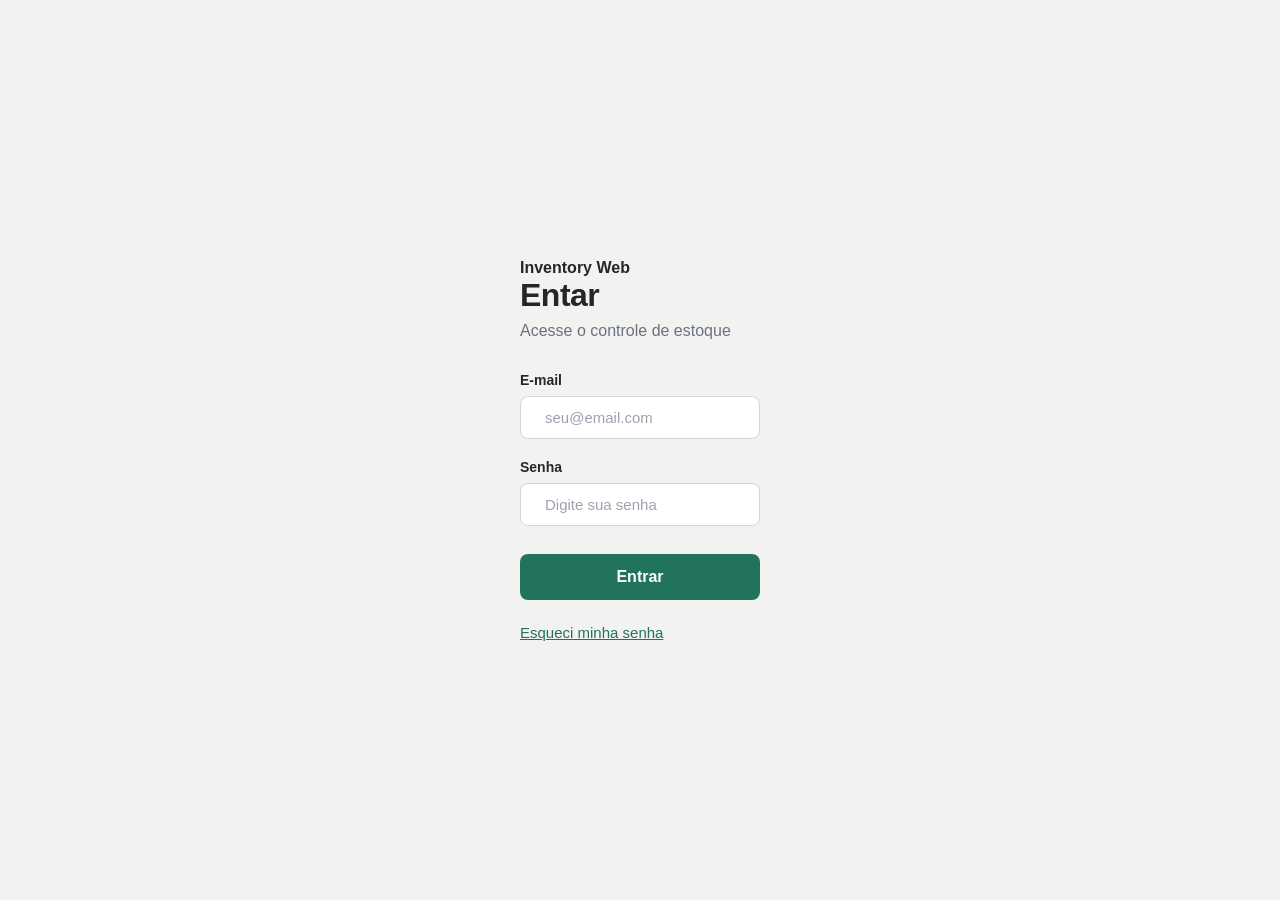
==== index.html @ 00057df6 "feat: Initial commit" ====
<!DOCTYPE html>
<html lang="pt-BR">
<head>
    <meta charset="UTF-8">
    <meta name="viewport" content="width=device-width, initial-scale=1.0">
    <title>Login - Inventory</title>

    <link rel="stylesheet" href="css/style.css">
</head>
<body>
    <main>

        <section class="login-container">
            
            <header>
                <span class="brand-title">Inventory Web</span>
                <h1 class="main-heading">Entar</h1>
                <p class="subtitle">Acesse o controle de estoque</p>
            </header>

            <form action="#" method="post">
                <div class="form-group">
                    <label for="email">E-mail</label>
                    <input 
                        type="email" 
                        id="email"
                        name="email"
                        placeholder="seu@email.com"
                        autocomplete="email"
                        required
                        > 
                </div>

                <div class="form-group">
                    <label for="senha">Senha</label>
                    <input 
                        type="text" 
                        id=""
                        name=""
                        placeholder="Digite sua senha"
                        autocomplete="current-password"
                        required 
                    >
                </div>

                <button type="submit" class="btn-submit">Entrar</button>

                <div>
                    <a href="#" class="forgot-link">Esqueci minha senha</a>
                </div>
            </form>
        </section>
    </main>
</body>
</html>
---- css/style.css ----
/* Configurações globais e de fonte */
* {
    box-sizing: border-box;
    margin: 0;
    padding: 0;
    font-family: -apple-system, BlinkMacSystemFont, 'Segoe UI', Roboto, 'Helvetica', Arial, sans-serif;
}

/* Fundo suave off-white / bege da imagem */
body {
    background-color: #F2F2F0;
    min-height: 100vh;
    display: flex;
    justify-content: center;
    align-items: center;
    padding: 20px;
    color: #262626;
    margin: 0;
}

/* Container central com largura fixa */
.login-container {
    width: 100%;
    max-width: 400px;
}

/* Título da marca top */
.brand-title {
    font-size: 16px;
    font-weight: 700;
    color: #262626;
    margin-bottom: 24px;
}

/* Cabeçalho "Entrar" */
.main-heading {
    font-size: 32px;
    font-weight: 700;
    color: #262626;
    margin-bottom: 8px;
    letter-spacing: -0.5px;
}

/* Subtítulo */
.subtitle {
    font-size: 16px;
    color: #6b7280;
    margin-bottom: 32px;
}

/* Agrupamento dos campos do formulário */
.form-group {
    margin-bottom: 20px;
}

/* Rótulos de entrada */
.form-group label {
    display: block;
    font-size: 14px;
    font-weight: 600;
    color: #262626;
    margin-bottom: 8px;
}

/* Estilização das caixas de texto */
.form-group input {
    width: 100%;
    padding: 12px 24px;
    font-size: 15px;
    background-color: #ffffff;
    border: 1px solid #d1d5db;
    border-radius: 8px;
    outline: none;
    color: #262626;
    transition: border-color 0.2s ease, box-shadow 0.2s ease;
}

.form-group input::placeholder {
    color: #9ca3af;
}

.form-group input:focus {
    border-color: #22735C;
    box-shadow: 0 0 0 3px rgba(31, 110, 89, 0.15);
}

/* Botão de Entrar verde escuro / teal */
.btn-submit {
    width: 100%;
    background-color: #22735C;
    color: #ffffff;
    font-size: 16px;
    font-weight: 600;
    padding: 14px;
    border: none;
    border-radius: 8px;
    cursor: pointer;
    margin-top: 8px;
    margin-bottom: 24px;
    transition: background-color 0.2s ease;
}

.btn-submit:hover {
    background-color: #185847;
}

/* Link de recuperação de senha */
.forgot-link {
    display: inline-block;
    color: #22735C;
    font-size: 15px;
    text-decoration: underline;
    transition: color 0.2s ease;
}

.forgot-link:hover {
    color: #185847;
}
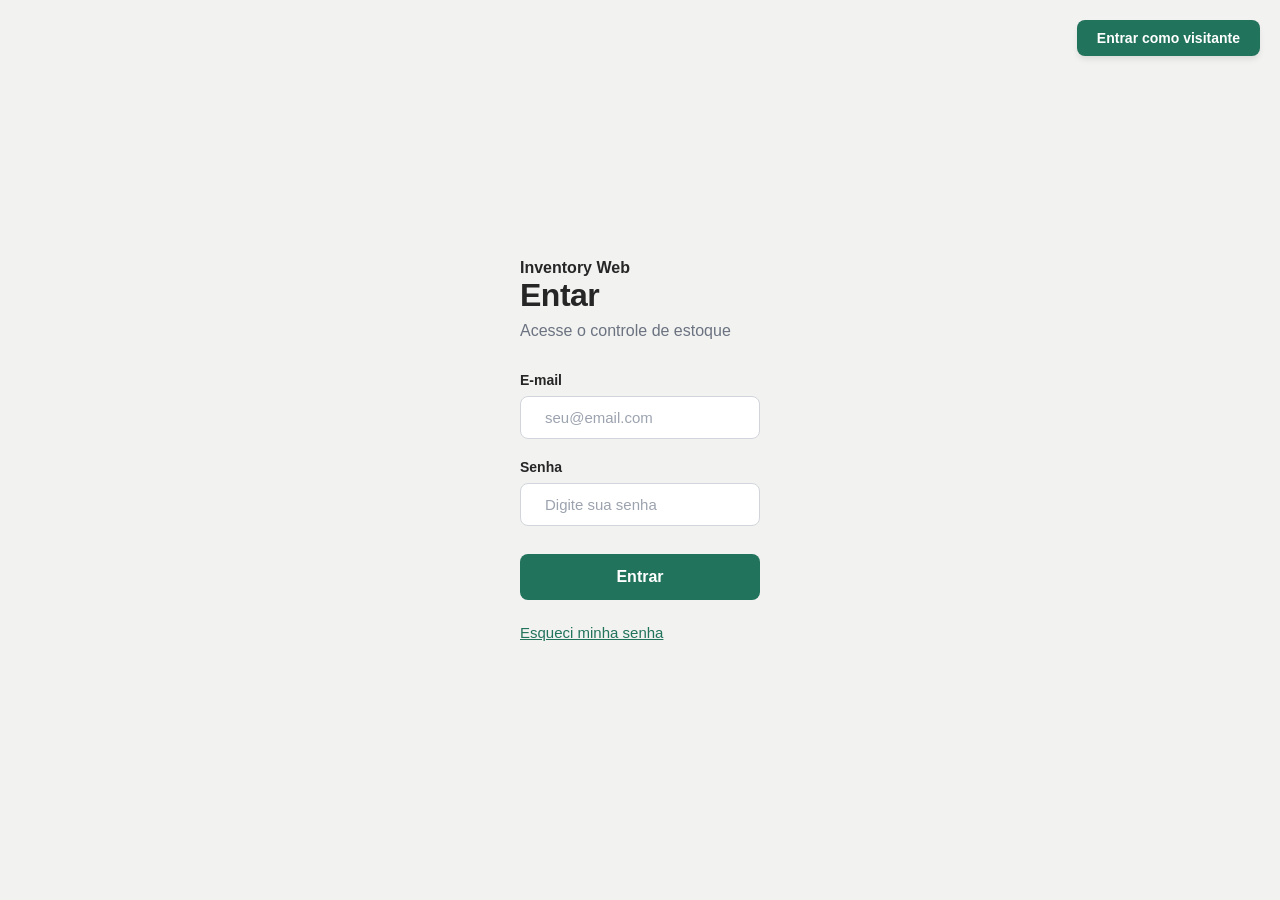
==== commit d48d660a: "feat: new button visitor" ====
--- a/index.html
+++ b/index.html
@@ -4,7 +4,7 @@
     <meta charset="UTF-8">
     <meta name="viewport" content="width=device-width, initial-scale=1.0">
     <title>Login - Inventory</title>
-
+    <link rel="shortcut icon" href="assets/images/favicon.svg" type="image/x-icon">
     <link rel="stylesheet" href="css/style.css">
 </head>
 <body>
@@ -48,6 +48,10 @@
                 <div>
                     <a href="#" class="forgot-link">Esqueci minha senha</a>
                 </div>
+
+                <div class="visitor-container">
+                    <a href="pages/home.html" class="btn-visitor">Entrar como visitante</a>
+                </div>
             </form>
         </section>
     </main>
--- a/css/style.css
+++ b/css/style.css
@@ -102,6 +102,7 @@
 
 .btn-submit:hover {
     background-color: #185847;
+    transform: translateY(-2px);
 }
 
 /* Link de recuperação de senha */
@@ -115,4 +116,36 @@
 
 .forgot-link:hover {
     color: #185847;
+}
+
+/* Botao temporario de visitante */
+
+.visitor-container {
+    position: absolute;
+    top: 20px;
+    right: 20px;
+    z-index: 1000;
+}
+
+.btn-visitor {
+    display: inline-block;
+    padding: 10px 20px;
+    font-size: 14px;
+    font-weight: 600;
+    color: #ffffff;
+    background-color: #22735C; /* Cor roxa/azul moderna */
+    border-radius: 8px;       /* Bordas arredondadas */
+    text-decoration: none;    /* Remove o sublinhado */
+    box-shadow: 0 4px 6px -1px rgba(0, 0, 0, 0.1);
+    transition: all 0.2s ease-in-out;
+}
+
+.btn-visitor:hover {
+    background-color: #185847; /* Tom mais escuro */
+    transform: translateY(-2px); /* Leve elevação ao passar o mouse */
+    box-shadow: 0 6px 12px -2px rgba(0, 0, 0, 0.15);
+}
+
+.btn-visitor:active {
+    transform: translateY(0);
 }
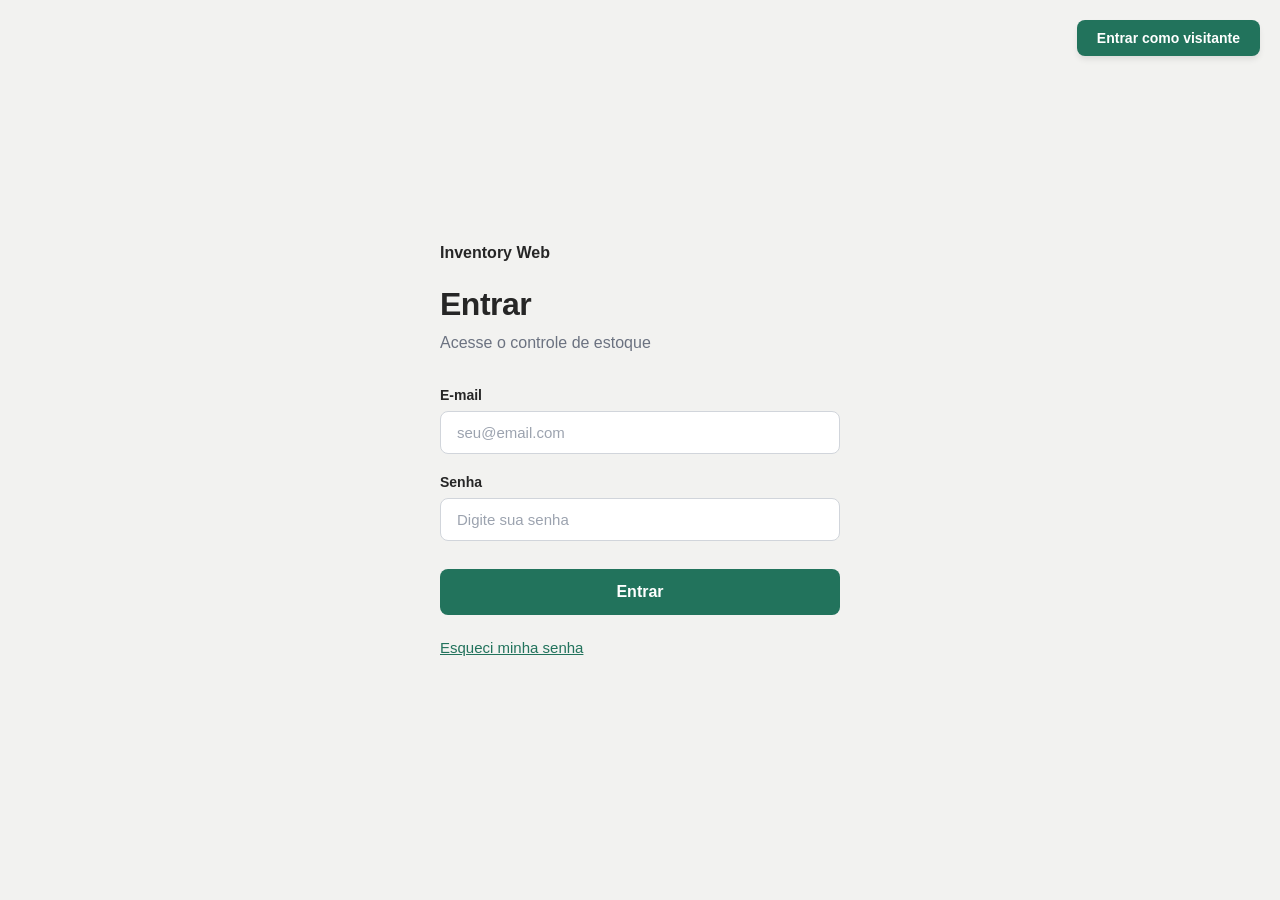
==== commit f47511c8: "style: reorganiza CSS e corrige layout do dashboard" ====
--- a/index.html
+++ b/index.html
@@ -1,5 +1,6 @@
 <!DOCTYPE html>
 <html lang="pt-BR">
+
 <head>
     <meta charset="UTF-8">
     <meta name="viewport" content="width=device-width, initial-scale=1.0">
@@ -7,40 +8,29 @@
     <link rel="shortcut icon" href="assets/images/favicon.svg" type="image/x-icon">
     <link rel="stylesheet" href="css/style.css">
 </head>
+
 <body>
-    <main>
+    <main class="login-page">
 
         <section class="login-container">
-            
+
             <header>
                 <span class="brand-title">Inventory Web</span>
-                <h1 class="main-heading">Entar</h1>
+                <h1 class="main-heading">Entrar</h1>
                 <p class="subtitle">Acesse o controle de estoque</p>
             </header>
 
-            <form action="#" method="post">
+            <form id="login-form">
                 <div class="form-group">
                     <label for="email">E-mail</label>
-                    <input 
-                        type="email" 
-                        id="email"
-                        name="email"
-                        placeholder="seu@email.com"
-                        autocomplete="email"
-                        required
-                        > 
+                    <input type="email" id="email" name="email" placeholder="seu@email.com" autocomplete="email"
+                        required>
                 </div>
 
                 <div class="form-group">
                     <label for="senha">Senha</label>
-                    <input 
-                        type="text" 
-                        id=""
-                        name=""
-                        placeholder="Digite sua senha"
-                        autocomplete="current-password"
-                        required 
-                    >
+                    <input type="password" id="senha" name="senha" placeholder="Digite sua senha"
+                        autocomplete="current-password" required>
                 </div>
 
                 <button type="submit" class="btn-submit">Entrar</button>
@@ -50,10 +40,22 @@
                 </div>
 
                 <div class="visitor-container">
-                    <a href="pages/home.html" class="btn-visitor">Entrar como visitante</a>
+                    <a href="/pages/dashboard.html" class="btn-visitor">Entrar como visitante</a>
                 </div>
             </form>
         </section>
     </main>
+
+    <script>
+        document
+            .getElementById("login-form")
+            .addEventListener("submit", function (event) {
+                event.preventDefault();
+
+                window.location.href = "pages/dashboard.html";
+            });
+    </script>
+
 </body>
+
 </html>
--- a/css/style.css
+++ b/css/style.css
@@ -1,151 +1,539 @@
-/* Configurações globais e de fonte */
+/* =========================================================
+   INVENTORY WEB — FOLHA DE ESTILOS
+   Organização: variáveis, estilos globais, login, dashboard
+   e responsividade.
+   ========================================================= */
+
+
+/* =========================================================
+   1. VARIÁVEIS GLOBAIS
+   Centraliza cores e valores reutilizados no projeto.
+   ========================================================= */
+:root {
+    /* Fundos */
+    --bg: #F2F2F0;
+    --surface: #FFFFFF;
+
+    /* Textos */
+    --text: #262626;
+    --text-subtitle: #6b7280;
+    --text-placeholder: #9ca3af;
+
+    /* Marca e ações */
+    --primary: #22735C;
+    --primary-focus: #185847;
+
+    /* Bordas */
+    --border: #d1d5db;
+    --border-soft: #e5e7eb;
+
+    /* Cores de apoio: avisos e erros */
+    --accent-warm: #8C4E03;
+    --accent-danger: #A62E2E;
+
+    /* Estados da navegação */
+    --hover: #e9eeeb;
+    --accent-soft: #e6f2ed;
+    --accent: #22735C;
+
+    /* Detalhes visuais reutilizáveis */
+    --radius: 8px;
+}
+
+
+/* =========================================================
+   2. CONFIGURAÇÕES GLOBAIS
+   Aplica o mesmo modelo de caixa e fonte a todos os elementos.
+   ========================================================= */
 * {
     box-sizing: border-box;
     margin: 0;
     padding: 0;
-    font-family: -apple-system, BlinkMacSystemFont, 'Segoe UI', Roboto, 'Helvetica', Arial, sans-serif;
-}
-
-/* Fundo suave off-white / bege da imagem */
+    font-family: -apple-system, BlinkMacSystemFont, "Segoe UI",
+        Roboto, Helvetica, Arial, sans-serif;
+}
+
 body {
-    background-color: #F2F2F0;
+    color: var(--text);
+    background-color: var(--bg);
+}
+
+button,
+input {
+    font: inherit;
+}
+
+a {
+    color: inherit;
+}
+
+
+/* =========================================================
+   3. PÁGINA DE LOGIN
+   Fundo, alinhamento e espaçamento do conteúdo de autenticação.
+   ========================================================= */
+.login-page {
     min-height: 100vh;
     display: flex;
     justify-content: center;
     align-items: center;
-    padding: 20px;
-    color: #262626;
-    margin: 0;
-}
-
-/* Container central com largura fixa */
+    padding: 1.25rem;
+    color: var(--text);
+    background-color: var(--bg);
+    position: relative;
+}
+
 .login-container {
     width: 100%;
-    max-width: 400px;
-}
-
-/* Título da marca top */
+    max-width: 25rem; /* 400px */
+}
+
+/* Marca acima do título */
 .brand-title {
-    font-size: 16px;
+    display: inline-block;
+    margin-bottom: 1.5rem; /* 24px */
+    font-size: 1rem; /* 16px */
     font-weight: 700;
-    color: #262626;
-    margin-bottom: 24px;
-}
-
-/* Cabeçalho "Entrar" */
+    color: var(--text);
+}
+
+/* Título principal: "Entrar" */
 .main-heading {
-    font-size: 32px;
+    margin-bottom: 0.5rem; /* 8px */
+    font-size: 2rem; /* 32px */
     font-weight: 700;
-    color: #262626;
-    margin-bottom: 8px;
-    letter-spacing: -0.5px;
-}
-
-/* Subtítulo */
+    color: var(--text);
+    letter-spacing: -0.03125rem; /* -0.5px */
+}
+
+/* Texto abaixo do título */
 .subtitle {
-    font-size: 16px;
-    color: #6b7280;
-    margin-bottom: 32px;
-}
-
-/* Agrupamento dos campos do formulário */
+    margin-bottom: 2rem; /* 32px */
+    font-size: 1rem; /* 16px */
+    line-height: 1.5;
+    color: var(--text-subtitle);
+}
+
+
+/* =========================================================
+   4. FORMULÁRIO DE LOGIN
+   Agrupamento, rótulos, campos e estados de foco.
+   ========================================================= */
 .form-group {
-    margin-bottom: 20px;
-}
-
-/* Rótulos de entrada */
+    margin-bottom: 1.25rem; /* 20px */
+}
+
+/* Rótulos dos campos */
 .form-group label {
     display: block;
-    font-size: 14px;
-    font-weight: 600;
-    color: #262626;
-    margin-bottom: 8px;
-}
-
-/* Estilização das caixas de texto */
+    margin-bottom: 0.5rem; /* 8px */
+    font-size: 0.875rem; /* 14px */
+    font-weight: 600;
+    color: var(--text);
+}
+
+/* Campos de e-mail e senha */
 .form-group input {
     width: 100%;
-    padding: 12px 24px;
-    font-size: 15px;
-    background-color: #ffffff;
-    border: 1px solid #d1d5db;
-    border-radius: 8px;
+    padding: 0.75rem 1rem; /* 12px 16px */
+    font-size: 0.9375rem; /* 15px */
+    color: var(--text);
+    background-color: var(--surface);
+    border: 1px solid var(--border);
+    border-radius: var(--radius);
     outline: none;
-    color: #262626;
     transition: border-color 0.2s ease, box-shadow 0.2s ease;
 }
 
+/* Texto de exemplo dentro dos campos */
 .form-group input::placeholder {
-    color: #9ca3af;
-}
-
+    color: var(--text-placeholder);
+}
+
+/* Destaque ao selecionar um campo */
 .form-group input:focus {
-    border-color: #22735C;
-    box-shadow: 0 0 0 3px rgba(31, 110, 89, 0.15);
-}
-
-/* Botão de Entrar verde escuro / teal */
+    border-color: var(--primary);
+    box-shadow: 0 0 0 0.1875rem rgba(34, 115, 92, 0.15); /* 3px */
+}
+
+
+/* =========================================================
+   5. BOTÃO PRINCIPAL DO LOGIN
+   ========================================================= */
 .btn-submit {
     width: 100%;
-    background-color: #22735C;
-    color: #ffffff;
-    font-size: 16px;
-    font-weight: 600;
-    padding: 14px;
+    margin-top: 0.5rem; /* 8px */
+    margin-bottom: 1.5rem; /* 24px */
+    padding: 0.875rem; /* 14px */
+    color: #FFFFFF;
+    background-color: var(--primary);
     border: none;
-    border-radius: 8px;
+    border-radius: var(--radius);
+    font-size: 1rem; /* 16px */
+    font-weight: 600;
     cursor: pointer;
-    margin-top: 8px;
-    margin-bottom: 24px;
-    transition: background-color 0.2s ease;
+    transition: background-color 0.2s ease, transform 0.2s ease;
 }
 
 .btn-submit:hover {
-    background-color: #185847;
-    transform: translateY(-2px);
-}
-
-/* Link de recuperação de senha */
+    background-color: var(--primary-focus);
+    transform: translateY(-0.125rem); /* -2px */
+}
+
+
+/* =========================================================
+   6. LINK "ESQUECI MINHA SENHA"
+   ========================================================= */
 .forgot-link {
     display: inline-block;
-    color: #22735C;
-    font-size: 15px;
+    color: var(--primary);
+    font-size: 0.9375rem; /* 15px */
     text-decoration: underline;
     transition: color 0.2s ease;
 }
 
 .forgot-link:hover {
-    color: #185847;
-}
-
-/* Botao temporario de visitante */
-
+    color: var(--primary-focus);
+}
+
+
+/* =========================================================
+   7. BOTÃO "ENTRAR COMO VISITANTE"
+   Posicionado no canto superior direito da tela de login.
+   ========================================================= */
 .visitor-container {
     position: absolute;
-    top: 20px;
-    right: 20px;
+    top: 1.25rem; /* 20px */
+    right: 1.25rem; /* 20px */
     z-index: 1000;
 }
 
 .btn-visitor {
     display: inline-block;
-    padding: 10px 20px;
-    font-size: 14px;
-    font-weight: 600;
-    color: #ffffff;
-    background-color: #22735C; /* Cor roxa/azul moderna */
-    border-radius: 8px;       /* Bordas arredondadas */
-    text-decoration: none;    /* Remove o sublinhado */
-    box-shadow: 0 4px 6px -1px rgba(0, 0, 0, 0.1);
-    transition: all 0.2s ease-in-out;
+    padding: 0.625rem 1.25rem; /* 10px 20px */
+    color: #FFFFFF;
+    background-color: var(--primary);
+    border-radius: var(--radius);
+    font-size: 0.875rem; /* 14px */
+    font-weight: 600;
+    text-decoration: none;
+    box-shadow: 0 0.25rem 0.375rem -0.0625rem rgba(0, 0, 0, 0.1);
+    transition: background-color 0.2s ease-in-out,
+        transform 0.2s ease-in-out,
+        box-shadow 0.2s ease-in-out;
 }
 
 .btn-visitor:hover {
-    background-color: #185847; /* Tom mais escuro */
-    transform: translateY(-2px); /* Leve elevação ao passar o mouse */
-    box-shadow: 0 6px 12px -2px rgba(0, 0, 0, 0.15);
+    background-color: var(--primary-focus);
+    transform: translateY(-0.125rem); /* -2px */
+    box-shadow: 0 0.375rem 0.75rem -0.125rem rgba(0, 0, 0, 0.15);
 }
 
 .btn-visitor:active {
     transform: translateY(0);
-}+}
+
+
+/* =========================================================
+   8. LAYOUT PRINCIPAL DO DASHBOARD
+   Coloca a sidebar à esquerda e o conteúdo à direita.
+   ========================================================= */
+.app-layout {
+    display: flex;
+    align-items: stretch;
+    width: 100%;
+    min-height: 100vh;
+}
+
+/* Contêiner que recebe a sidebar via JavaScript */
+#sidebar-container {
+    flex: 0 0 250px;
+    width: 250px;
+    min-height: 100vh;
+}
+
+/* Área principal do dashboard */
+.main-content {
+    flex: 1;
+    min-width: 0;
+    padding: 30px;
+}
+
+
+/* =========================================================
+   9. SIDEBAR E IDENTIDADE VISUAL
+   ========================================================= */
+.sidebar {
+    position: sticky;
+    top: 0;
+    display: flex;
+    flex-direction: column;
+    gap: 1.5rem;
+    width: 100%;
+    height: 100vh;
+    padding: 1.25rem 1rem;
+    overflow-y: auto;
+    background-color: var(--bg);
+    border-right: 1px solid var(--border);
+}
+
+/* Marca e logotipo no menu lateral */
+.brand {
+    display: flex;
+    align-items: center;
+    gap: 0.75rem;
+    padding: 0 0.5rem 1rem;
+    border-bottom: 1px solid var(--border);
+}
+
+.brand img {
+    width: 36px;
+    height: 36px;
+    object-fit: contain;
+}
+
+.brand h2 {
+    color: var(--text);
+    font-size: 1.1rem;
+    font-weight: 600;
+}
+
+
+/* =========================================================
+   10. NAVEGAÇÃO DA SIDEBAR
+   ========================================================= */
+.nav-menu {
+    display: flex;
+    flex-direction: column;
+    gap: 0.25rem;
+}
+
+/* Cada link do menu */
+.nav-item {
+    display: flex;
+    align-items: center;
+    gap: 0.75rem;
+    padding: 0.65rem 0.75rem;
+    color: var(--text);
+    border-radius: var(--radius);
+    font-size: 0.95rem;
+    text-decoration: none;
+    transition: background-color 0.2s ease, color 0.2s ease;
+}
+
+/* Estado ao passar o mouse */
+.nav-item:hover {
+    background-color: var(--hover);
+}
+
+/* Página atualmente selecionada */
+.nav-item.active {
+    color: var(--accent);
+    background-color: var(--accent-soft);
+    font-weight: 600;
+}
+
+
+/* =========================================================
+   11. CABEÇALHO DO CONTEÚDO
+   Título da página e ações à direita.
+   ========================================================= */
+.content-header {
+    display: flex;
+    justify-content: space-between;
+    align-items: center;
+    gap: 1rem;
+    margin-bottom: 25px;
+}
+
+
+/* =========================================================
+   12. BOTÕES DO DASHBOARD
+   ========================================================= */
+.btn-primary {
+    display: inline-flex;
+    align-items: center;
+    justify-content: center;
+    padding: 10px 20px;
+    color: #FFFFFF;
+    background-color: var(--primary);
+    border: none;
+    border-radius: 6px;
+    font-weight: 600;
+    text-decoration: none;
+    cursor: pointer;
+    transition: background-color 0.2s ease, transform 0.2s ease;
+}
+
+.btn-primary:hover {
+    background-color: var(--primary-focus);
+}
+
+
+/* =========================================================
+   13. CARDS DE RESUMO DO ESTOQUE
+   Grade com produtos, categorias, estoque baixo e sem estoque.
+   ========================================================= */
+.stats-grid {
+    display: grid;
+    grid-template-columns: repeat(4, minmax(0, 1fr));
+    gap: 15px;
+    margin-bottom: 25px;
+}
+
+/* Aparência base de cada card */
+.card {
+    min-width: 0;
+    padding: 20px;
+    background-color: var(--surface);
+    border: 1px solid #e2e8f0;
+    border-radius: var(--radius);
+}
+
+/* Número em destaque no card */
+.card h2 {
+    margin-bottom: 5px;
+    font-size: 2rem;
+}
+
+/* Variações opcionais para estados de estoque */
+.card.warning {
+    border-top: 3px solid #D99A26;
+}
+
+.card.danger {
+    border-top: 3px solid var(--accent-danger);
+}
+
+
+/* =========================================================
+   14. SEÇÃO DE PRODUTOS QUE PRECISAM DE REPOSIÇÃO
+   ========================================================= */
+.section-box {
+    padding: 20px;
+    background-color: var(--surface);
+    border: 1px solid #e2e8f0;
+    border-radius: var(--radius);
+}
+
+.section-box h3 {
+    margin-bottom: 12px;
+}
+
+.list-item {
+    display: flex;
+    align-items: center;
+    justify-content: space-between;
+    gap: 1rem;
+    padding: 12px 0;
+    border-top: 1px solid var(--border-soft);
+}
+
+.list-item small {
+    display: inline-block;
+    margin-left: 0.35rem;
+    color: var(--text-subtitle);
+}
+
+/* Rótulos de status */
+.status {
+    font-size: 0.875rem;
+    font-weight: 600;
+}
+
+.status.warning {
+    color: var(--accent-warm);
+}
+
+.status.danger {
+    color: var(--accent-danger);
+}
+
+
+/* =========================================================
+   15. RESPONSIVIDADE — TABLETS
+   Reduz a quantidade de colunas dos cards.
+   ========================================================= */
+@media (max-width: 1050px) {
+    .stats-grid {
+        grid-template-columns: repeat(2, minmax(0, 1fr));
+    }
+}
+
+
+/* =========================================================
+   16. RESPONSIVIDADE — CELULARES
+   Sidebar acima do conteúdo e cards em uma coluna.
+   ========================================================= */
+@media (max-width: 720px) {
+    .app-layout {
+        flex-direction: column;
+    }
+
+    #sidebar-container {
+        flex: 0 0 auto;
+        width: 100%;
+        min-height: auto;
+    }
+
+    .sidebar {
+        position: static;
+        width: 100%;
+        height: auto;
+        min-height: auto;
+        border-right: none;
+        border-bottom: 1px solid var(--border);
+    }
+
+    .nav-menu {
+        display: grid;
+        grid-template-columns: repeat(2, minmax(0, 1fr));
+    }
+
+    .main-content {
+        width: 100%;
+        padding: 20px 16px;
+    }
+
+    .content-header {
+        align-items: flex-start;
+        flex-direction: column;
+    }
+
+    .btn-primary {
+        width: 100%;
+    }
+}
+
+
+/* =========================================================
+   17. RESPONSIVIDADE — CELULARES ESTREITOS
+   ========================================================= */
+@media (max-width: 480px) {
+    .login-page {
+        align-items: flex-start;
+        padding-top: 7rem;
+    }
+
+    .visitor-container {
+        top: 1rem;
+        right: 1rem;
+    }
+
+    .stats-grid {
+        grid-template-columns: 1fr;
+    }
+
+    .section-box {
+        padding: 16px;
+    }
+
+    .list-item {
+        align-items: flex-start;
+        flex-direction: column;
+    }
+
+    .nav-menu {
+        grid-template-columns: 1fr;
+    }
+}
